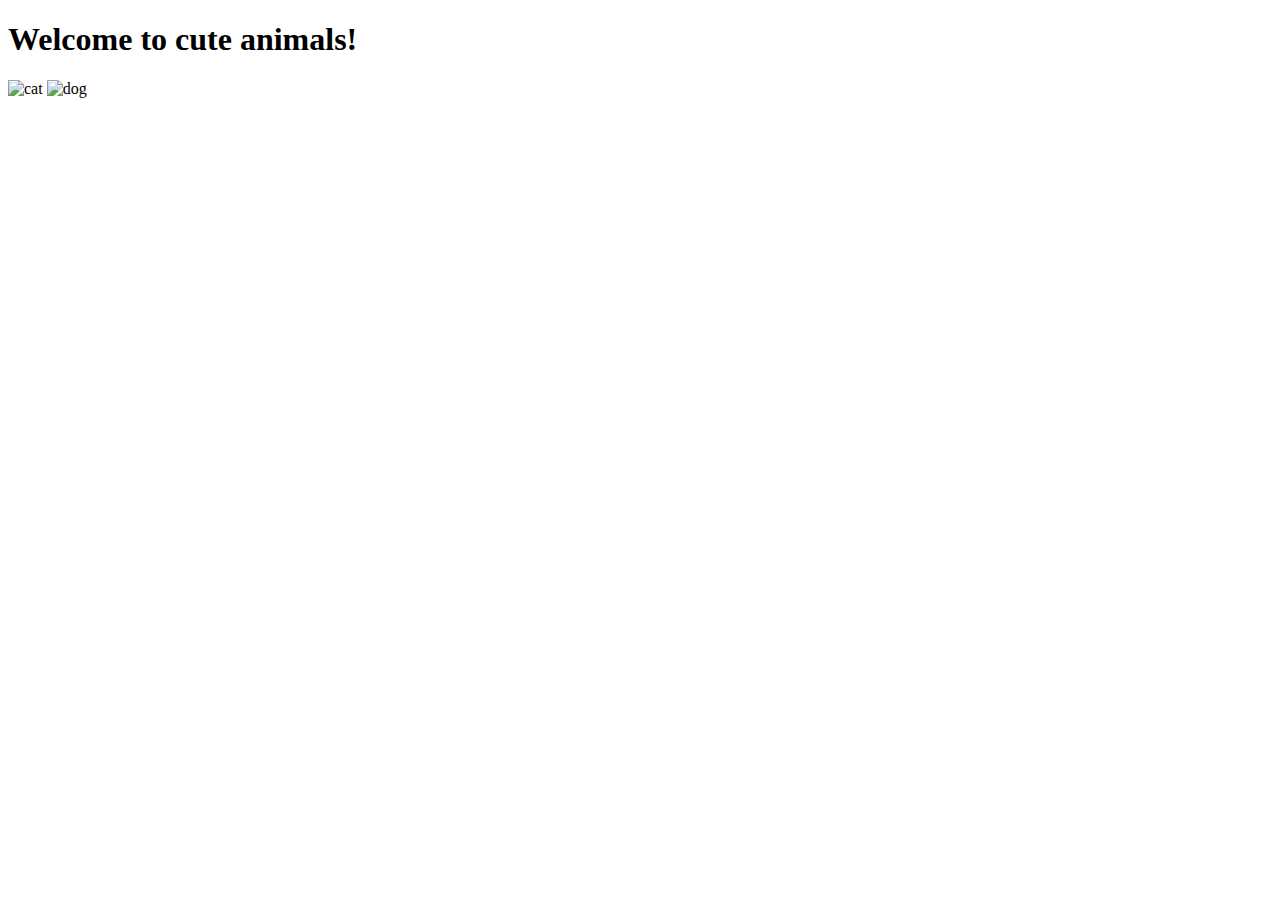
==== index.html @ 2033468a "add 2 images" ====
<!DOCTYPE html>
<html lang="en">
<head>
  <meta charset="UTF-8">
  <meta http-equiv="X-UA-Compatible" content="IE=edge">
  <meta name="viewport" content="width=device-width, initial-scale=1.0">
  <title>Document</title>
  <link rel="stylesheet" type="text/css" href="css/index.css"/>
</head>
<body>
  <h1>Welcome to cute animals!</h1>
  <div class="container">
    <img src="/image/cat-1.jpg" alt="cat"/>
    <img src="/image/dog-1.jpg" alt="dog"/>
  </div>
  
</body>
</html>
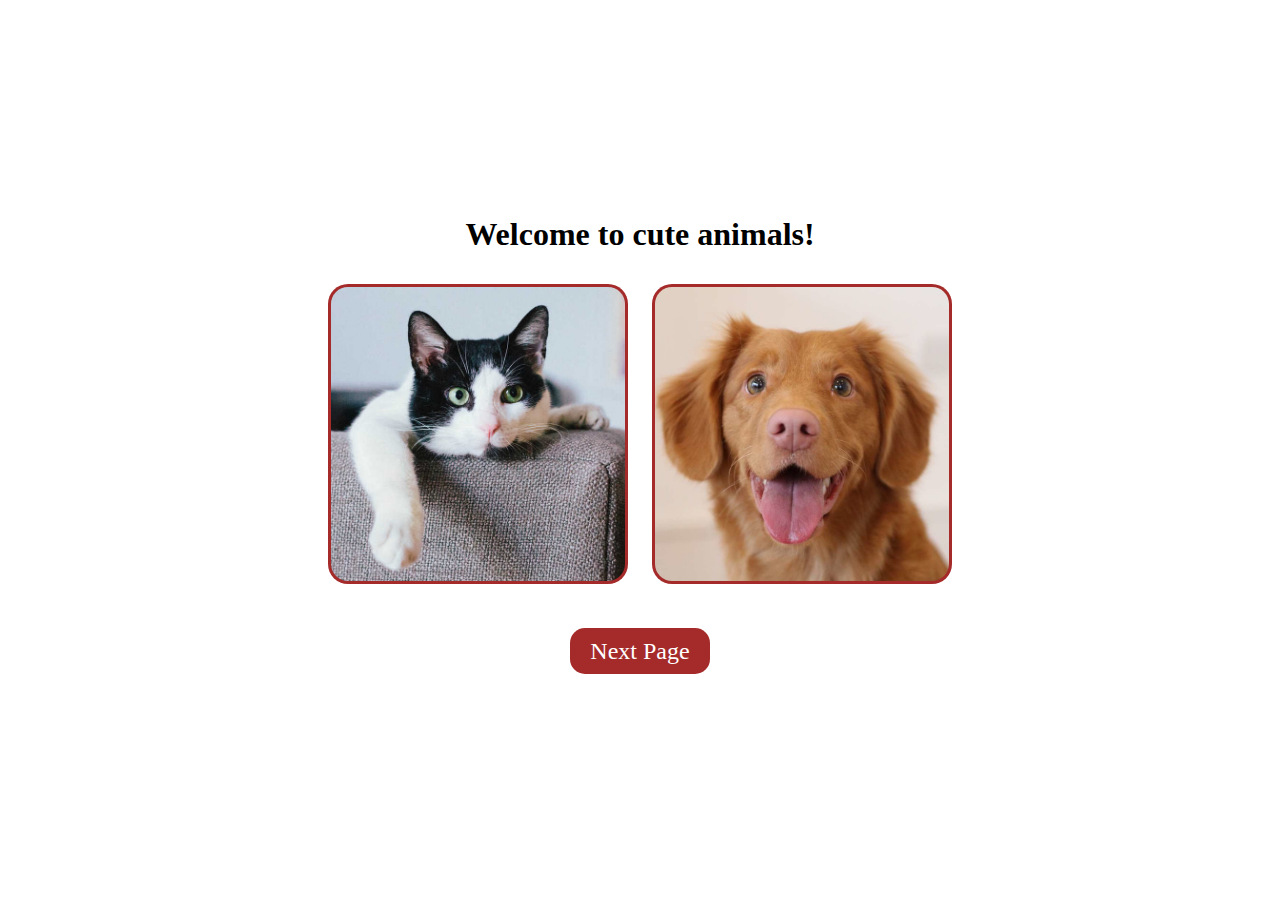
==== commit 630d5c04: "link to other page" ====
--- a/index.html
+++ b/index.html
@@ -10,9 +10,11 @@
 <body>
   <h1>Welcome to cute animals!</h1>
   <div class="container">
-    <img src="/image/cat-1.jpg" alt="cat"/>
-    <img src="/image/dog-1.jpg" alt="dog"/>
+    <img src="/img/cat-1.jpg" alt="cat"/>
+    <img src="/img/dog-1.jpg" alt="dog"/>
   </div>
-  
+  <div class="link">
+    <a href="special.html">Next Page</a>
+  </div>
 </body>
 </html>--- a/css/index.css
+++ b/css/index.css
@@ -0,0 +1,37 @@
+* {
+  box-sizing: border-box;
+}
+
+body {
+  min-height: 100vh;
+  margin: 0;
+  align-items: center;
+  justify-content: center;
+  display: flex;
+  flex-direction: column; 
+}
+
+a {
+  text-decoration: none;
+  color: white;
+  background-color: brown;
+  border-radius: 15px;
+  padding: 10px;
+  padding-right: 20px;
+  padding-left: 20px;
+  font-size: x-large;
+}
+
+img {
+  width: 300px;
+  height: 300px;
+  margin: 10px;
+  padding: 3px;
+  background-color: brown;
+  object-fit: cover;
+  border-radius: 20px;
+}
+
+.link {
+  margin: 40px;
+}